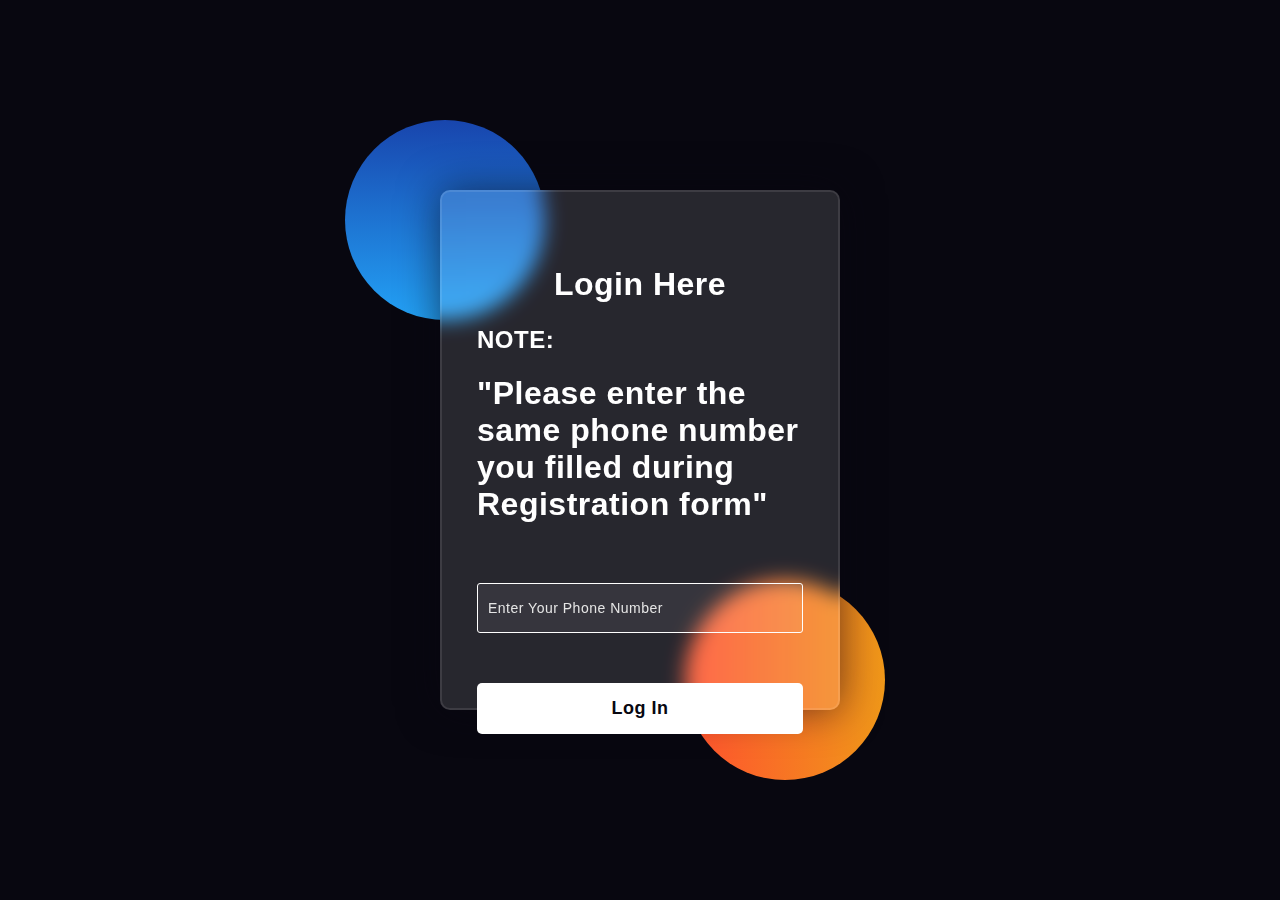
==== Reaction_fronted/index.html @ cc2efc4a "Find Number and Save" ====
<!DOCTYPE html>
<html lang="en">

<head>
  <meta charset="UTF-8" />
  <meta http-equiv="X-UA-Compatible" content="IE=edge" />
  <meta name="viewport" content="width=device-width, initial-scale=1.0" />
  <title>Reaction Time</title>
  <link rel="stylesheet" href="style.css" />
</head>

<body>

  <section class="sec">
    <div class="background">
      <div class="shape"></div>
      <div class="shape"></div>
    </div>
    <form id="loginform">
      <h3>Login Here</h3>
      <h2>NOTE:</h2>
      <h1>"Please enter the same phone number you filled during Registration form"</h1>


      <input type="text" placeholder="Enter Your Phone Number" id="number" required pattern="[1-9]{1}[0-9]{9}" autocomplete="off">

      <button type="submit" id="log">Log In</button>
    </form>
  </section>

  <div class="end-screen" >
    <div class="container">
      <h1>Your Reaction Time</h1>
      <div id="score1" class="res"></div>
      <div id="score2" class="res"></div>
      <div id="score3" class="res"></div>
      <div id="average" class="res"></div>
      <a href="http://127.0.0.1:5501/Task2Actual/index.html"><button class="play-again-btn">Next</button>
      </a>
    </div>
  </div>

  <div class="main-menu" >
    <div class="container">
    
      <p>Click anywhere to start.</p>
    </div>
  </div>

  <div class="clickable-area">
    <div class="message">Click Now!</div>
  </div>

  <script src="../Reaction_Backend/main.js"></script>
</body>

</html>
---- Reaction_fronted/style.css ----
* {
  box-sizing: border-box;
}

body {
  margin: 0;
  background-color: #080710;
}

.clickable-area {
  height: 100vh;
  width: 100%;
  cursor: pointer;
  background: limegreen;
  display: none;
  place-items: center;
  font-size: 32px;
  font-family: "Roboto", sans-serif;
  color: #fff;
}

.end-screen,
.main-menu {
  display: none;
  position: fixed;
  height: 100vh;
  width: 100%;
  top: 0;
  left: 0;
  background: #0d3b66;
  color: #fff;
  font-family: "Roboto", sans-serif;
  text-align: center;
}

.main-menu.active,
.end-screen.active {
  display: grid;
  place-items: center;
}

.main-menu {
  cursor: pointer;
}

.container {
  max-width: 800px;
  padding: 0 32px;
}

.main-menu h1 {
  font-size: 70px;
  margin: 8px 0;
}

.container p {
  font-size: 20px;
  line-height: 2;
  font-weight: 800;
  margin: 0;
}

.end-screen h1 {
  font-size: 50px;
}

.reaction-time-text {
  font-size: 70px;
  font-weight:900;
}

.end-screen .play-again-btn {
  border: none;
  background: #56bf49;
  font-size: 20px;
  padding: 8px 32px;
  margin-top: 20px;
  text-transform: uppercase;
  font-weight: 900;
  letter-spacing: 4px;
  cursor: pointer;
}

.end-screen .container a :hover{
  background: #44a337;
}

.res{
  border-radius: 20px;
  font-size: 30px;
  color: white;
}



/* Form Style */


.sec{
  display: initial;
}

.background{
  width: 430px;
  height: 520px;
  position: absolute;
  transform: translate(-50%,-50%);
  left: 50%;
  top: 50%;
}
.background .shape{
  height: 200px;
  width: 200px;
  position: absolute;
  border-radius: 50%;
}
.shape:first-child{
  background: linear-gradient(
      #1845ad,
      #23a2f6
  );
  left: -80px;
  top: -70px;
}
.shape:last-child{
  background: linear-gradient(
      to right,
      #ff512f,
      #f09819
  );
  right: -30px;
  bottom: -70px;
}
form{
  height: 520px;
  width: 400px;
  background-color: rgba(255,255,255,0.13);
  position: absolute;
  transform: translate(-50%,-50%);
  top: 50%;
  left: 50%;
  border-radius: 10px;
  backdrop-filter: blur(10px);
  border: 2px solid rgba(255,255,255,0.1);
  box-shadow: 0 0 40px rgba(8,7,16,0.6);
  padding: 50px 35px;
}
form *{
  font-family: 'Poppins',sans-serif;
  color: #ffffff;
  letter-spacing: 0.5px;
  outline: none;
  border: none;
}
form h3{
  font-size: 32px;
  font-weight: 700;
  line-height: 20px;
  text-align: center;
}

label{
  display: block;
  margin-top: 30px;
  font-size: 16px;
  font-weight: 500;
}
input{
  display: block;
  height: 50px;
  width: 100%;
  background-color: rgba(255,255,255,0.07);
  border-radius: 3px;
  border: 1px solid white;
  padding: 0 10px;
  margin-top: 60px;
  font-size: 14px;
  font-weight: 300;
}
::placeholder{
  color: #e5e5e5;
}
#log{
  margin-top: 50px;
  width: 100%;
  background-color: #ffffff;
  color: #080710;
  padding: 15px 0;
  font-size: 18px;
  font-weight: 600;
  border-radius: 5px;
  cursor: pointer;
}

#log:hover{
  color: white;
  transition: 0.4s;
  background-color: #080710;
}

@media (max-width:500px) {
  .shape{
    display: none;
  }
}
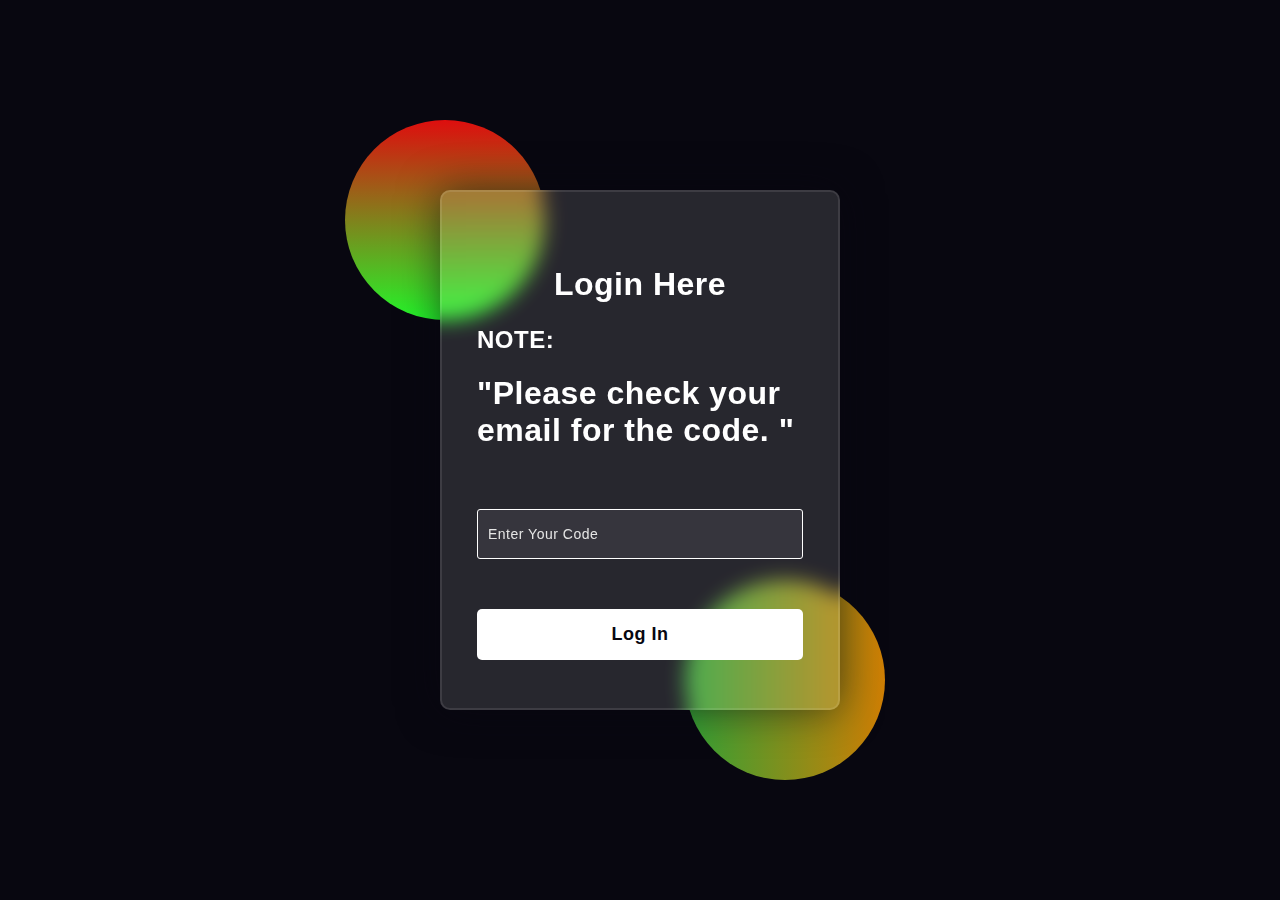
==== commit bdc70962: "commit" ====
--- a/Reaction_fronted/index.html
+++ b/Reaction_fronted/index.html
@@ -19,10 +19,11 @@
     <form id="loginform">
       <h3>Login Here</h3>
       <h2>NOTE:</h2>
-      <h1>"Please enter the same phone number you filled during Registration form"</h1>
+      <h1>"Please check your email for the code.
+        "</h1>
 
 
-      <input type="text" placeholder="Enter Your Phone Number" id="number" required pattern="[1-9]{1}[0-9]{9}" autocomplete="off">
+      <input type="text" placeholder="Enter Your Code" id="number" required pattern="[1-9]{1}[0-9]{9}" autocomplete="off">
 
       <button type="submit" id="log">Log In</button>
     </form>
--- a/Reaction_fronted/style.css
+++ b/Reaction_fronted/style.css
@@ -116,8 +116,8 @@
 }
 .shape:first-child{
   background: linear-gradient(
-      #1845ad,
-      #23a2f6
+      #de0e0e,
+      #23f62a
   );
   left: -80px;
   top: -70px;
@@ -125,8 +125,8 @@
 .shape:last-child{
   background: linear-gradient(
       to right,
-      #ff512f,
-      #f09819
+      #32a136,
+      #cf7e04
   );
   right: -30px;
   bottom: -70px;
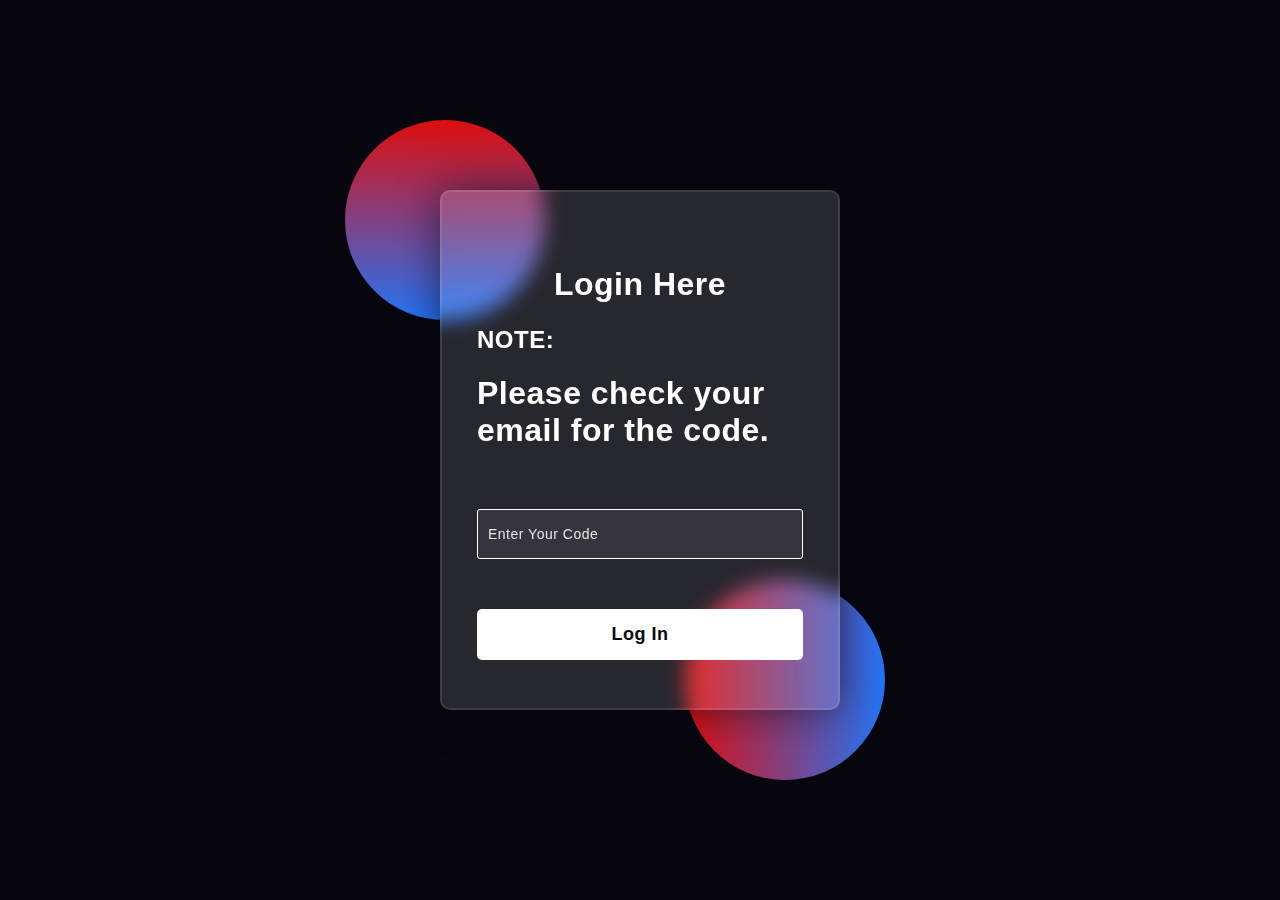
==== commit 1d10c304: "Final check done" ====
--- a/Reaction_fronted/index.html
+++ b/Reaction_fronted/index.html
@@ -19,17 +19,15 @@
     <form id="loginform">
       <h3>Login Here</h3>
       <h2>NOTE:</h2>
-      <h1>"Please check your email for the code.
-        "</h1>
+      <h1>Please check your email for the code.</h1>
 
-
-      <input type="text" placeholder="Enter Your Code" id="number" required pattern="[1-9]{1}[0-9]{9}" autocomplete="off">
+      <input type="text" placeholder="Enter Your Code" id="otp" maxlength="4"  autocomplete="off">
 
       <button type="submit" id="log">Log In</button>
     </form>
   </section>
 
-  <div class="end-screen" >
+  <div class="end-screen">
     <div class="container">
       <h1>Your Reaction Time</h1>
       <div id="score1" class="res"></div>
@@ -41,9 +39,9 @@
     </div>
   </div>
 
-  <div class="main-menu" >
+  <div class="main-menu">
     <div class="container">
-    
+
       <p>Click anywhere to start.</p>
     </div>
   </div>
--- a/Reaction_fronted/style.css
+++ b/Reaction_fronted/style.css
@@ -117,7 +117,7 @@
 .shape:first-child{
   background: linear-gradient(
       #de0e0e,
-      #23f62a
+      #2374f6
   );
   left: -80px;
   top: -70px;
@@ -125,8 +125,8 @@
 .shape:last-child{
   background: linear-gradient(
       to right,
-      #32a136,
-      #cf7e04
+      #de0e0e,
+      #2374f6
   );
   right: -30px;
   bottom: -70px;
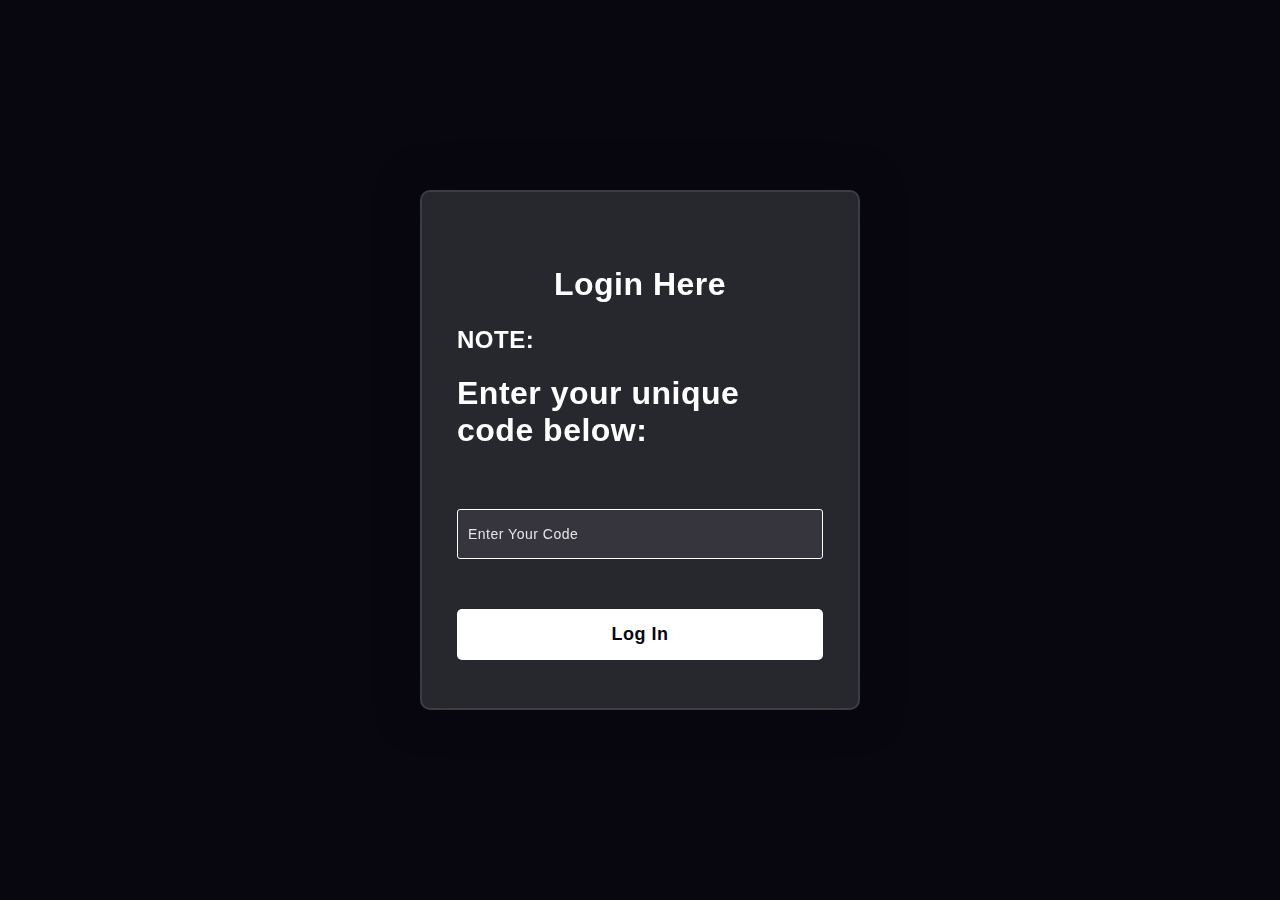
==== commit 8a13b7eb: "update" ====
--- a/Reaction_fronted/index.html
+++ b/Reaction_fronted/index.html
@@ -13,13 +13,12 @@
 
   <section class="sec">
     <div class="background">
-      <div class="shape"></div>
-      <div class="shape"></div>
+    
     </div>
     <form id="loginform">
       <h3>Login Here</h3>
       <h2>NOTE:</h2>
-      <h1>Please check your email for the code.</h1>
+      <h1>Enter your unique code below:</h1>
 
       <input type="text" placeholder="Enter Your Code" id="otp" maxlength="4"  autocomplete="off">
 
@@ -34,7 +33,7 @@
       <div id="score2" class="res"></div>
       <div id="score3" class="res"></div>
       <div id="average" class="res"></div>
-      <a href="http://127.0.0.1:5501/Task2Actual/index.html"><button class="play-again-btn">Next</button>
+      <a href="http://localhost:3002/task2"><button class="play-again-btn">Next</button>
       </a>
     </div>
   </div>
--- a/Reaction_fronted/style.css
+++ b/Reaction_fronted/style.css
@@ -133,7 +133,7 @@
 }
 form{
   height: 520px;
-  width: 400px;
+  width: 440px;
   background-color: rgba(255,255,255,0.13);
   position: absolute;
   transform: translate(-50%,-50%);
